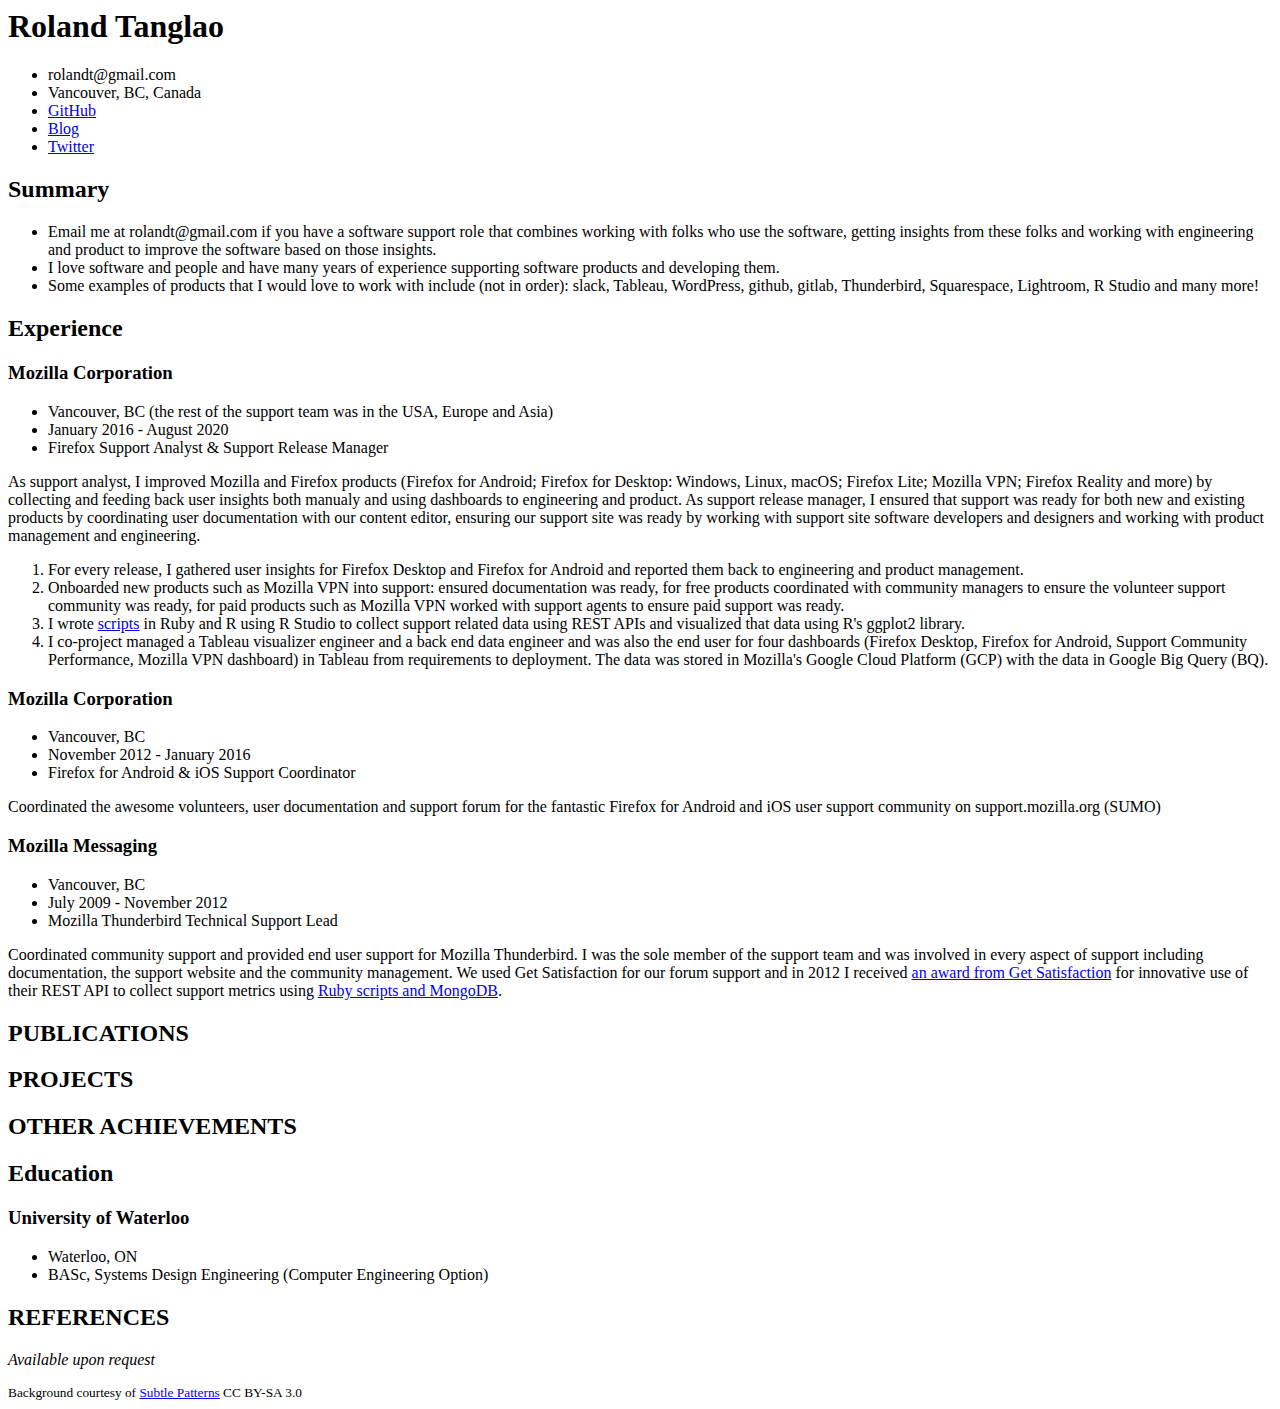
==== index.html @ feac1485 "build with about as a bullet list" ====
<html>
	<head>
		<meta charset="utf-8" />
  		<title>Roland Tanglao's Resume</title>
		<link rel="stylesheet" href="/resume/css/reset.css" />
      	<link rel="stylesheet" href="/resume/css/resume.css" />
      	<link rel='stylesheet' href='//fonts.googleapis.com/css?family=Special+Elite' />
	</head>
<body>
  <div>
    <article>
<h1>Roland Tanglao</h1>

<ul>
<li>rolandt@gmail.com</li>
<li>Vancouver, BC, Canada</li>
<li><a href="https://github.com/rtanglao/">GitHub</a></li>
<li><a href="http://rolandtanglao.com/">Blog</a></li>
<li><a href="https://twitter.com/rtanglao">Twitter</a></li>
</ul>

<h2>Summary</h2>

<ul>
<li>Email me at rolandt@gmail.com if you have a software support role that combines working with folks who use the software, getting insights from these folks and working with engineering and product to improve the software based on those insights. </li>
<li>I love software and people and have many years of experience supporting software products and developing them. </li>
<li>Some examples of products that I would love to work with include (not in order): slack, Tableau, WordPress, github, gitlab, Thunderbird, Squarespace, Lightroom, R Studio and many more!</li>
</ul>

<h2>Experience</h2>

<h3>Mozilla Corporation</h3>

<ul>
<li>Vancouver, BC (the rest of the support team was in the USA, Europe and Asia)</li>
<li>January 2016 - August 2020</li>
<li>Firefox Support Analyst &amp; Support Release Manager </li>
</ul>

<p>As support analyst, I improved Mozilla and Firefox products (Firefox for Android; Firefox for Desktop: Windows, Linux, macOS; Firefox Lite; Mozilla VPN; Firefox Reality and more) by collecting and feeding back user insights both manualy and using dashboards to engineering and product. As support release manager, I ensured that support was ready for both new and existing products by coordinating user documentation with our content editor, ensuring our support site was ready by working with support site software developers and designers and working with product management and engineering.</p>

<ol>
<li>For every release, I gathered user insights for Firefox Desktop and Firefox for Android and reported them back to engineering and product management.</li>
<li>Onboarded new products such as Mozilla VPN into support: ensured documentation was ready, for free products coordinated with community managers to ensure the volunteer support community was ready, for paid products such as Mozilla VPN worked with support agents to ensure paid support was ready.</li>
<li>I wrote <a href="https://github.com/rtanglao/rt-kits-api2">scripts</a> in Ruby and R using R Studio to collect support related data using REST APIs and visualized that data using R&#39;s ggplot2 library.</li>
<li>I co-project managed a Tableau visualizer engineer and a back end data engineer and was also the end user for four  dashboards (Firefox Desktop, Firefox for Android, Support Community Performance, Mozilla VPN dashboard) in Tableau from requirements to deployment. The data was stored in Mozilla&#39;s Google Cloud Platform (GCP) with the data in Google Big Query (BQ). </li>
</ol>

<h3>Mozilla Corporation</h3>

<ul>
<li>Vancouver, BC</li>
<li>November 2012 - January 2016</li>
<li>Firefox for Android &amp; iOS Support Coordinator</li>
</ul>

<p>Coordinated the awesome volunteers, user documentation and support forum for the fantastic Firefox for Android and iOS user support community on support.mozilla.org (SUMO)</p>

<h3>Mozilla Messaging</h3>

<ul>
<li>Vancouver, BC</li>
<li>July 2009 - November 2012</li>
<li>Mozilla Thunderbird Technical Support Lead </li>
</ul>

<p>Coordinated community support and provided end user support for Mozilla Thunderbird. I was the sole member of the support team and was involved in every aspect of support including  documentation, the support website and the community management. We used Get Satisfaction for our forum support and in 2012 I received <a href="https://www.globenewswire.com/news-release/2012/02/14/1204183/0/en/Get-Satisfaction-Announces-Annual-Love-Your-Customers-Awards-for-Excellence-in-Social-Customer-Engagement.html">an award from Get Satisfaction</a> for innovative use of their REST API to collect support metrics using <a href="https://github.com/rtanglao/momogs/">Ruby scripts and MongoDB</a>.</p>

<h2>PUBLICATIONS</h2>

<h2>PROJECTS</h2>

<h2>OTHER ACHIEVEMENTS</h2>

<h2>Education</h2>

<h3>University of Waterloo</h3>

<ul>
<li>Waterloo, ON</li>
<li>BASc, Systems Design Engineering (Computer Engineering Option)</li>
</ul>

<h2>REFERENCES</h2>

<p><em>Available upon request</em></p>
		</article>
		<small>Background courtesy of <a href="http://subtlepatterns.com/maze-white/">Subtle Patterns</a> CC BY-SA 3.0</small>
	</body>
</html>
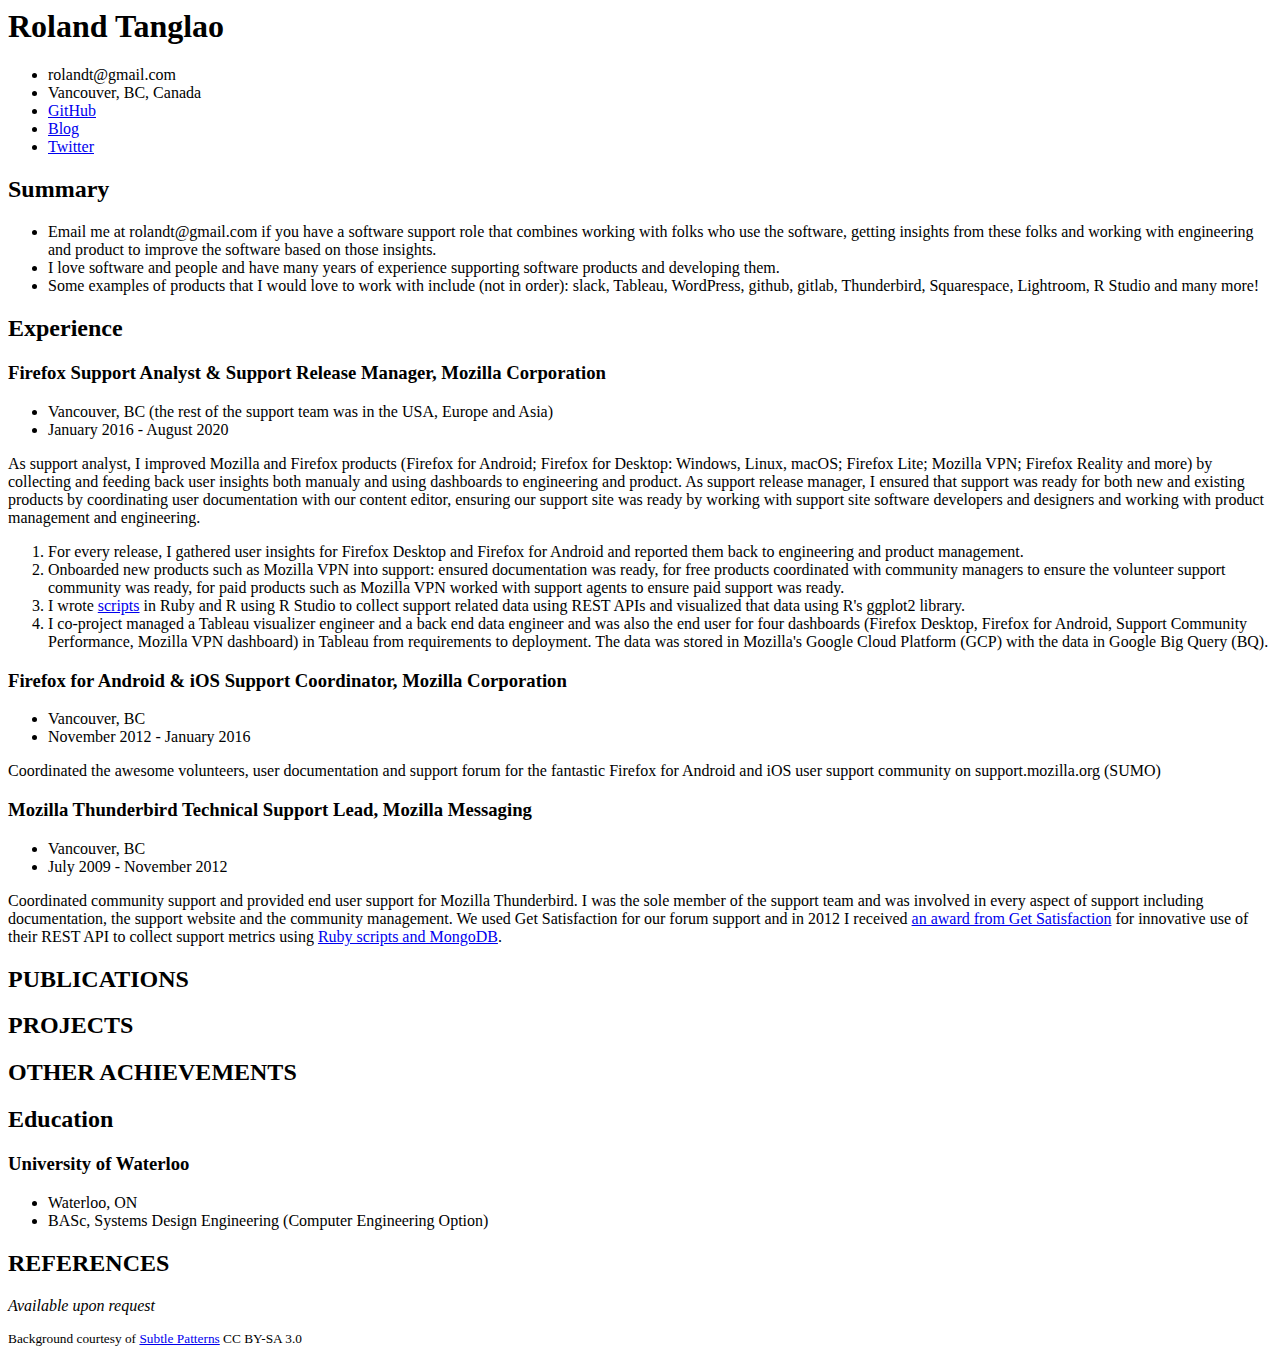
==== commit d014212a: "build with moving job title up" ====
--- a/index.html
+++ b/index.html
@@ -29,12 +29,11 @@
 
 <h2>Experience</h2>
 
-<h3>Mozilla Corporation</h3>
+<h3>Firefox Support Analyst &amp; Support Release Manager, Mozilla Corporation</h3>
 
 <ul>
 <li>Vancouver, BC (the rest of the support team was in the USA, Europe and Asia)</li>
 <li>January 2016 - August 2020</li>
-<li>Firefox Support Analyst &amp; Support Release Manager </li>
 </ul>
 
 <p>As support analyst, I improved Mozilla and Firefox products (Firefox for Android; Firefox for Desktop: Windows, Linux, macOS; Firefox Lite; Mozilla VPN; Firefox Reality and more) by collecting and feeding back user insights both manualy and using dashboards to engineering and product. As support release manager, I ensured that support was ready for both new and existing products by coordinating user documentation with our content editor, ensuring our support site was ready by working with support site software developers and designers and working with product management and engineering.</p>
@@ -46,22 +45,20 @@
 <li>I co-project managed a Tableau visualizer engineer and a back end data engineer and was also the end user for four  dashboards (Firefox Desktop, Firefox for Android, Support Community Performance, Mozilla VPN dashboard) in Tableau from requirements to deployment. The data was stored in Mozilla&#39;s Google Cloud Platform (GCP) with the data in Google Big Query (BQ). </li>
 </ol>
 
-<h3>Mozilla Corporation</h3>
+<h3>Firefox for Android &amp; iOS Support Coordinator, Mozilla Corporation</h3>
 
 <ul>
 <li>Vancouver, BC</li>
 <li>November 2012 - January 2016</li>
-<li>Firefox for Android &amp; iOS Support Coordinator</li>
 </ul>
 
 <p>Coordinated the awesome volunteers, user documentation and support forum for the fantastic Firefox for Android and iOS user support community on support.mozilla.org (SUMO)</p>
 
-<h3>Mozilla Messaging</h3>
+<h3>Mozilla Thunderbird Technical Support Lead, Mozilla Messaging</h3>
 
 <ul>
 <li>Vancouver, BC</li>
 <li>July 2009 - November 2012</li>
-<li>Mozilla Thunderbird Technical Support Lead </li>
 </ul>
 
 <p>Coordinated community support and provided end user support for Mozilla Thunderbird. I was the sole member of the support team and was involved in every aspect of support including  documentation, the support website and the community management. We used Get Satisfaction for our forum support and in 2012 I received <a href="https://www.globenewswire.com/news-release/2012/02/14/1204183/0/en/Get-Satisfaction-Announces-Annual-Love-Your-Customers-Awards-for-Excellence-in-Social-Customer-Engagement.html">an award from Get Satisfaction</a> for innovative use of their REST API to collect support metrics using <a href="https://github.com/rtanglao/momogs/">Ruby scripts and MongoDB</a>.</p>
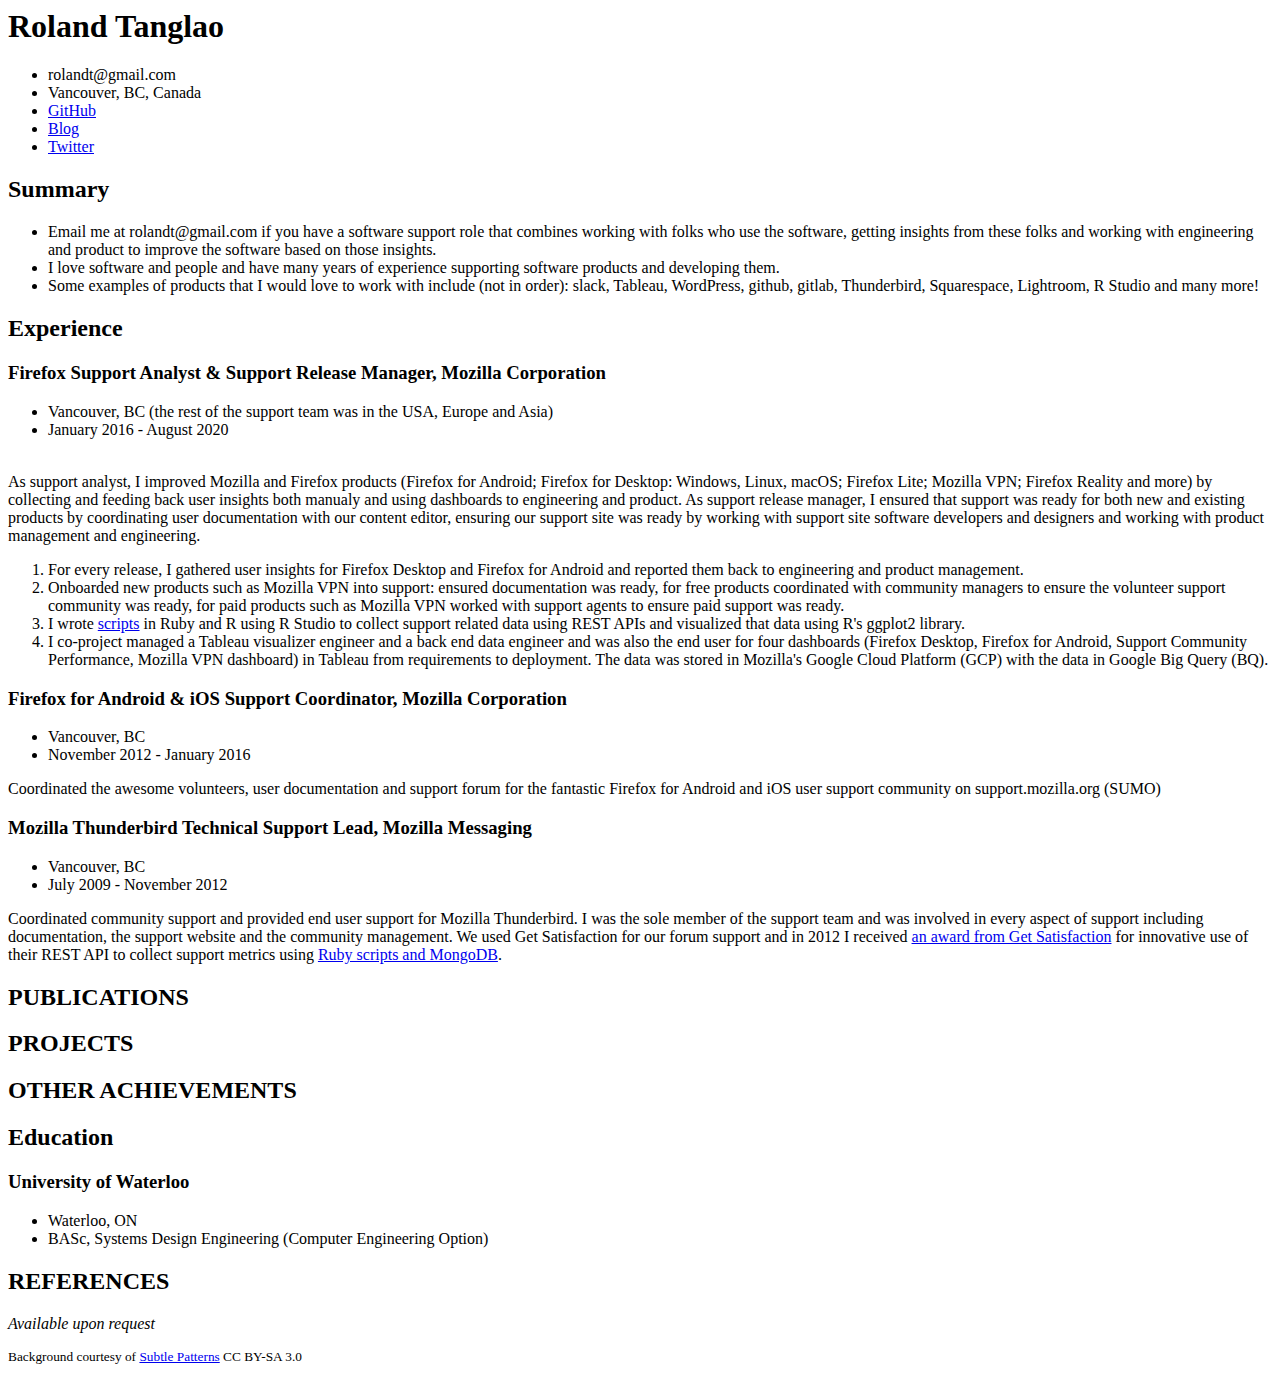
==== commit 48968fef: "add br" ====
--- a/index.html
+++ b/index.html
@@ -36,7 +36,8 @@
 <li>January 2016 - August 2020</li>
 </ul>
 
-<p>As support analyst, I improved Mozilla and Firefox products (Firefox for Android; Firefox for Desktop: Windows, Linux, macOS; Firefox Lite; Mozilla VPN; Firefox Reality and more) by collecting and feeding back user insights both manualy and using dashboards to engineering and product. As support release manager, I ensured that support was ready for both new and existing products by coordinating user documentation with our content editor, ensuring our support site was ready by working with support site software developers and designers and working with product management and engineering.</p>
+<p><br />
+As support analyst, I improved Mozilla and Firefox products (Firefox for Android; Firefox for Desktop: Windows, Linux, macOS; Firefox Lite; Mozilla VPN; Firefox Reality and more) by collecting and feeding back user insights both manualy and using dashboards to engineering and product. As support release manager, I ensured that support was ready for both new and existing products by coordinating user documentation with our content editor, ensuring our support site was ready by working with support site software developers and designers and working with product management and engineering.</p>
 
 <ol>
 <li>For every release, I gathered user insights for Firefox Desktop and Firefox for Android and reported them back to engineering and product management.</li>
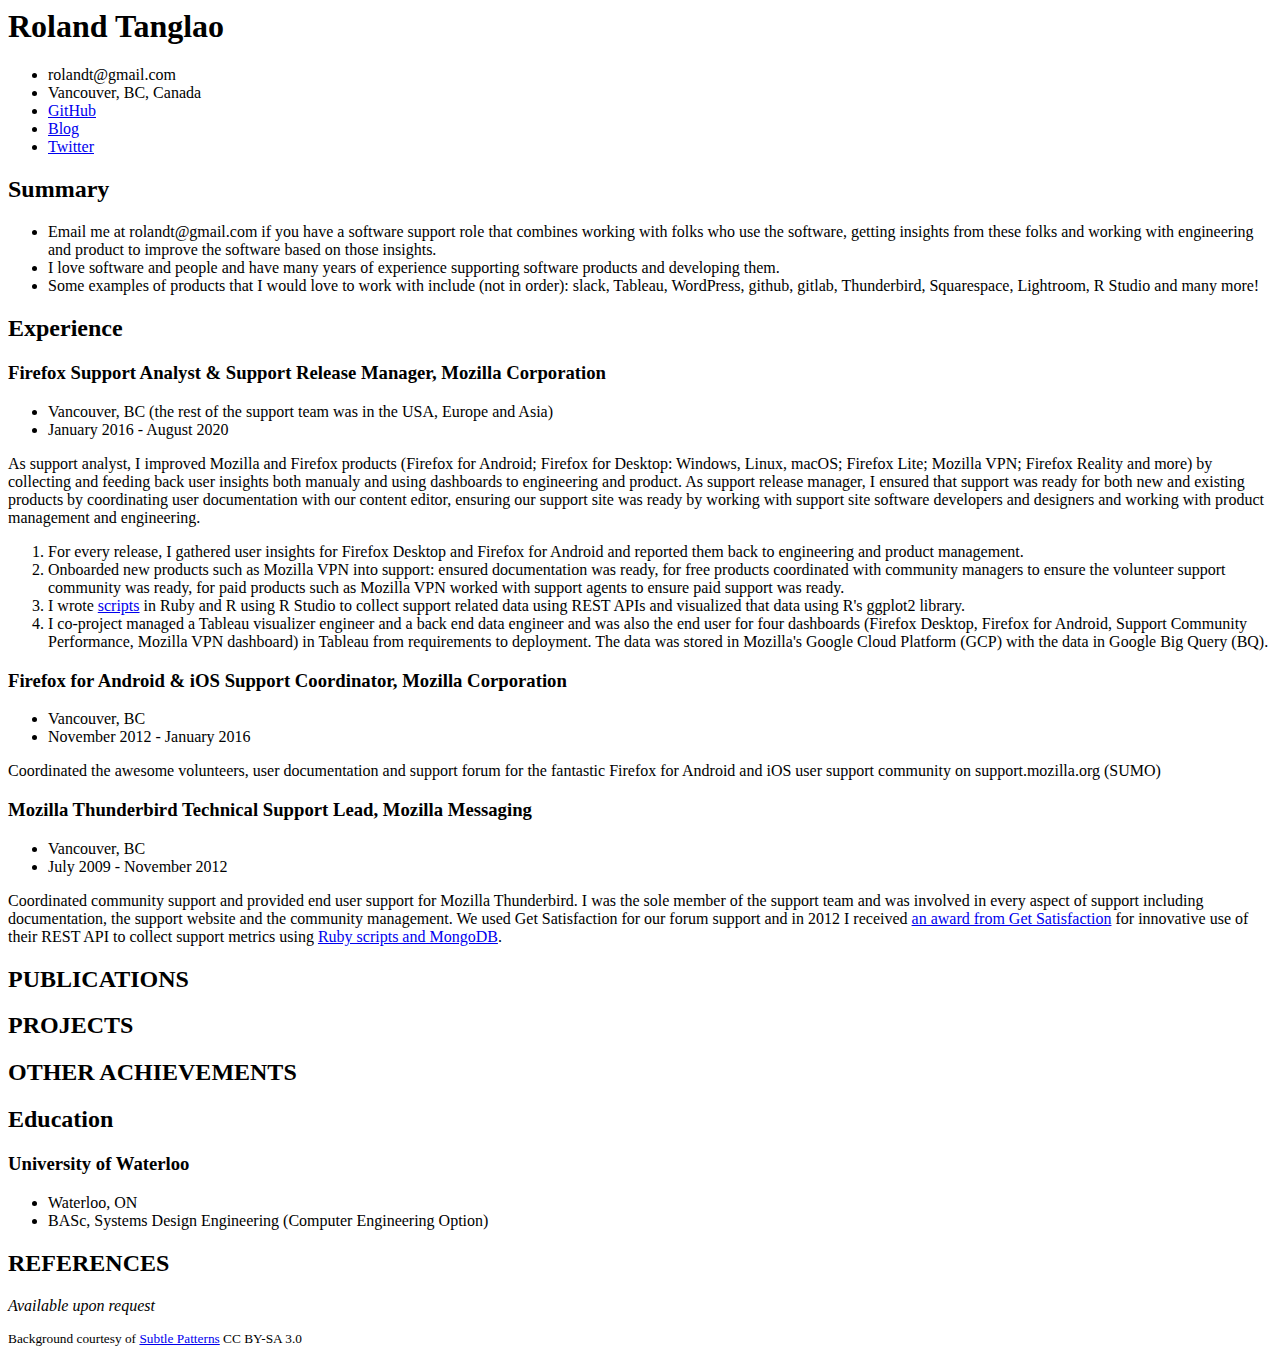
==== commit caf541c5: "remove br" ====
--- a/index.html
+++ b/index.html
@@ -36,8 +36,7 @@
 <li>January 2016 - August 2020</li>
 </ul>
 
-<p><br />
-As support analyst, I improved Mozilla and Firefox products (Firefox for Android; Firefox for Desktop: Windows, Linux, macOS; Firefox Lite; Mozilla VPN; Firefox Reality and more) by collecting and feeding back user insights both manualy and using dashboards to engineering and product. As support release manager, I ensured that support was ready for both new and existing products by coordinating user documentation with our content editor, ensuring our support site was ready by working with support site software developers and designers and working with product management and engineering.</p>
+<p>As support analyst, I improved Mozilla and Firefox products (Firefox for Android; Firefox for Desktop: Windows, Linux, macOS; Firefox Lite; Mozilla VPN; Firefox Reality and more) by collecting and feeding back user insights both manualy and using dashboards to engineering and product. As support release manager, I ensured that support was ready for both new and existing products by coordinating user documentation with our content editor, ensuring our support site was ready by working with support site software developers and designers and working with product management and engineering.</p>
 
 <ol>
 <li>For every release, I gathered user insights for Firefox Desktop and Firefox for Android and reported them back to engineering and product management.</li>
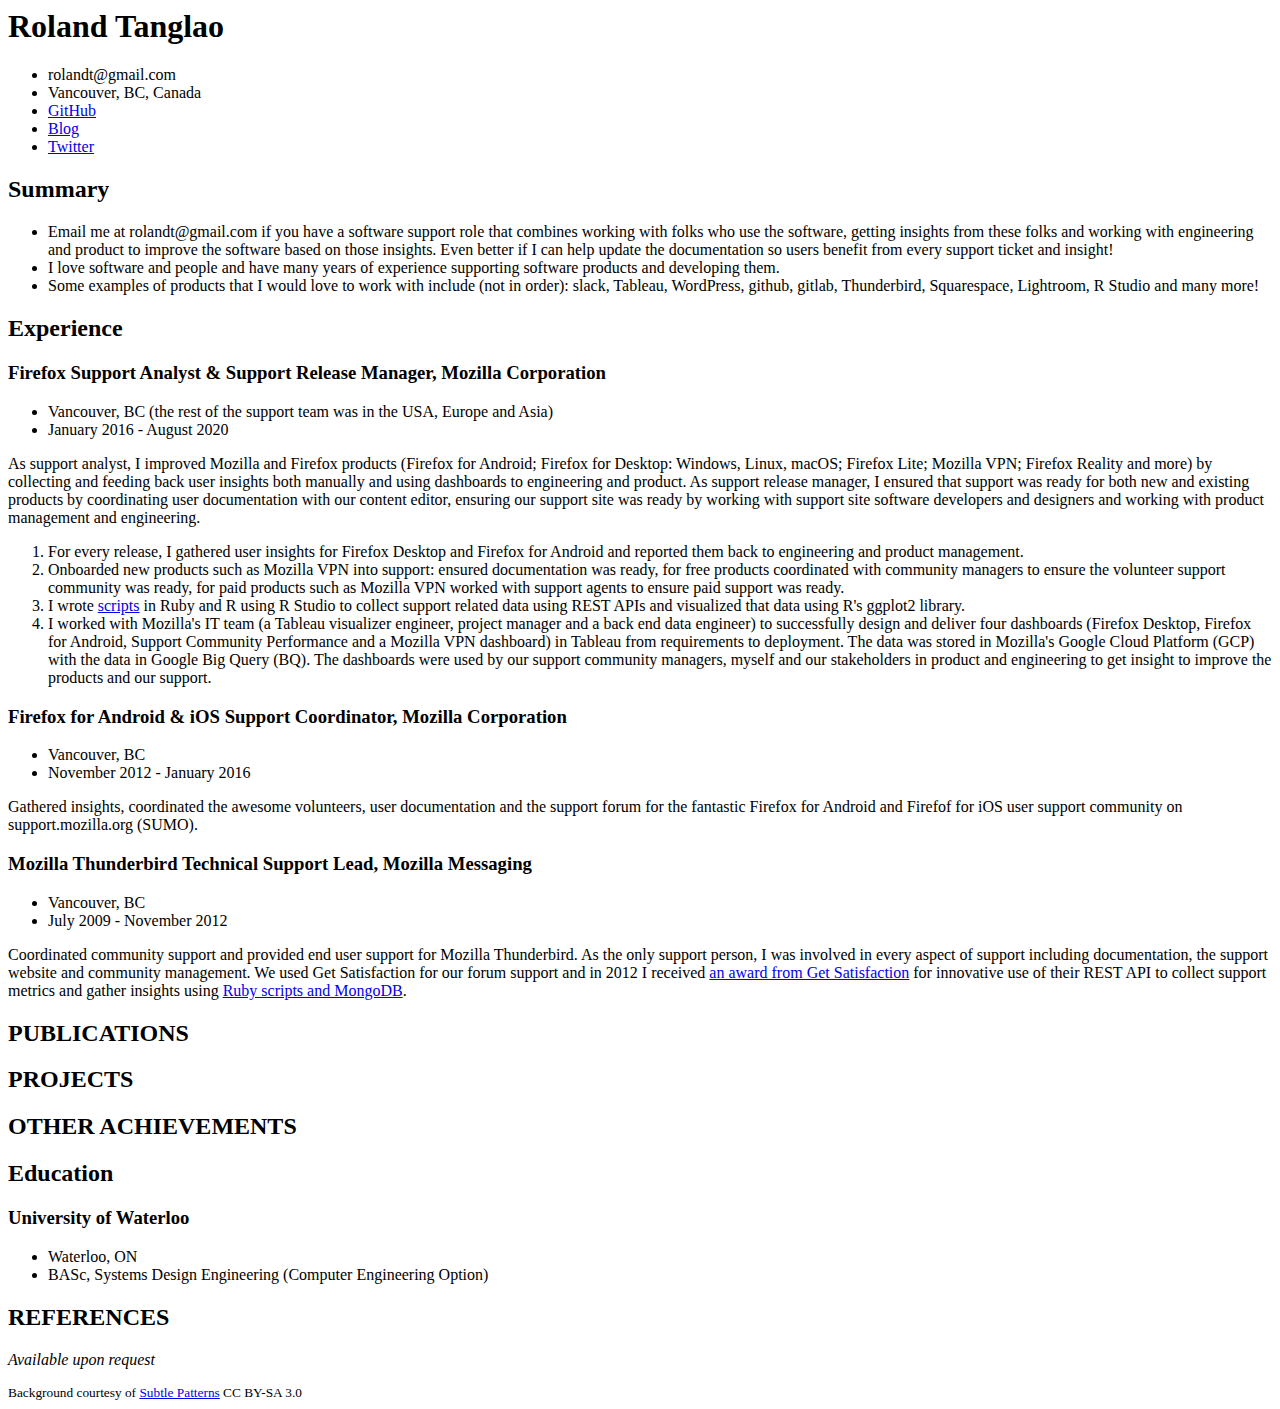
==== commit 23800fc0: "build with more rewording" ====
--- a/index.html
+++ b/index.html
@@ -22,7 +22,7 @@
 <h2>Summary</h2>
 
 <ul>
-<li>Email me at rolandt@gmail.com if you have a software support role that combines working with folks who use the software, getting insights from these folks and working with engineering and product to improve the software based on those insights. </li>
+<li>Email me at rolandt@gmail.com if you have a software support role that combines working with folks who use the software, getting insights from these folks and working with engineering and product to improve the software based on those insights. Even better if I can help update the documentation so users benefit from every support ticket and insight!</li>
 <li>I love software and people and have many years of experience supporting software products and developing them. </li>
 <li>Some examples of products that I would love to work with include (not in order): slack, Tableau, WordPress, github, gitlab, Thunderbird, Squarespace, Lightroom, R Studio and many more!</li>
 </ul>
@@ -36,13 +36,13 @@
 <li>January 2016 - August 2020</li>
 </ul>
 
-<p>As support analyst, I improved Mozilla and Firefox products (Firefox for Android; Firefox for Desktop: Windows, Linux, macOS; Firefox Lite; Mozilla VPN; Firefox Reality and more) by collecting and feeding back user insights both manualy and using dashboards to engineering and product. As support release manager, I ensured that support was ready for both new and existing products by coordinating user documentation with our content editor, ensuring our support site was ready by working with support site software developers and designers and working with product management and engineering.</p>
+<p>As support analyst, I improved Mozilla and Firefox products (Firefox for Android; Firefox for Desktop: Windows, Linux, macOS; Firefox Lite; Mozilla VPN; Firefox Reality and more) by collecting and feeding back user insights both manually and using dashboards to engineering and product. As support release manager, I ensured that support was ready for both new and existing products by coordinating user documentation with our content editor, ensuring our support site was ready by working with support site software developers and designers and working with product management and engineering.</p>
 
 <ol>
 <li>For every release, I gathered user insights for Firefox Desktop and Firefox for Android and reported them back to engineering and product management.</li>
 <li>Onboarded new products such as Mozilla VPN into support: ensured documentation was ready, for free products coordinated with community managers to ensure the volunteer support community was ready, for paid products such as Mozilla VPN worked with support agents to ensure paid support was ready.</li>
 <li>I wrote <a href="https://github.com/rtanglao/rt-kits-api2">scripts</a> in Ruby and R using R Studio to collect support related data using REST APIs and visualized that data using R&#39;s ggplot2 library.</li>
-<li>I co-project managed a Tableau visualizer engineer and a back end data engineer and was also the end user for four  dashboards (Firefox Desktop, Firefox for Android, Support Community Performance, Mozilla VPN dashboard) in Tableau from requirements to deployment. The data was stored in Mozilla&#39;s Google Cloud Platform (GCP) with the data in Google Big Query (BQ). </li>
+<li>I worked with Mozilla&#39;s IT team (a Tableau visualizer engineer, project manager and a back end data engineer) to successfully design and deliver  four  dashboards (Firefox Desktop, Firefox for Android, Support Community Performance and a  Mozilla VPN dashboard) in Tableau from requirements to deployment. The data was stored in Mozilla&#39;s Google Cloud Platform (GCP) with the data in Google Big Query (BQ). The dashboards were used by our support community managers, myself  and our stakeholders in product and engineering to get insight to improve the products and our support.</li>
 </ol>
 
 <h3>Firefox for Android &amp; iOS Support Coordinator, Mozilla Corporation</h3>
@@ -52,7 +52,7 @@
 <li>November 2012 - January 2016</li>
 </ul>
 
-<p>Coordinated the awesome volunteers, user documentation and support forum for the fantastic Firefox for Android and iOS user support community on support.mozilla.org (SUMO)</p>
+<p>Gathered insights, coordinated the awesome volunteers, user documentation and the support forum for the fantastic Firefox for Android and Firefof for iOS user support community on support.mozilla.org (SUMO).</p>
 
 <h3>Mozilla Thunderbird Technical Support Lead, Mozilla Messaging</h3>
 
@@ -61,7 +61,7 @@
 <li>July 2009 - November 2012</li>
 </ul>
 
-<p>Coordinated community support and provided end user support for Mozilla Thunderbird. I was the sole member of the support team and was involved in every aspect of support including  documentation, the support website and the community management. We used Get Satisfaction for our forum support and in 2012 I received <a href="https://www.globenewswire.com/news-release/2012/02/14/1204183/0/en/Get-Satisfaction-Announces-Annual-Love-Your-Customers-Awards-for-Excellence-in-Social-Customer-Engagement.html">an award from Get Satisfaction</a> for innovative use of their REST API to collect support metrics using <a href="https://github.com/rtanglao/momogs/">Ruby scripts and MongoDB</a>.</p>
+<p>Coordinated community support and provided end user support for Mozilla Thunderbird. As the only support person, I was involved in every aspect of support including  documentation, the support website and community management. We used Get Satisfaction for our forum support and in 2012 I received <a href="https://www.globenewswire.com/news-release/2012/02/14/1204183/0/en/Get-Satisfaction-Announces-Annual-Love-Your-Customers-Awards-for-Excellence-in-Social-Customer-Engagement.html">an award from Get Satisfaction</a> for innovative use of their REST API to collect support metrics and gather insights using <a href="https://github.com/rtanglao/momogs/">Ruby scripts and MongoDB</a>.</p>
 
 <h2>PUBLICATIONS</h2>
 
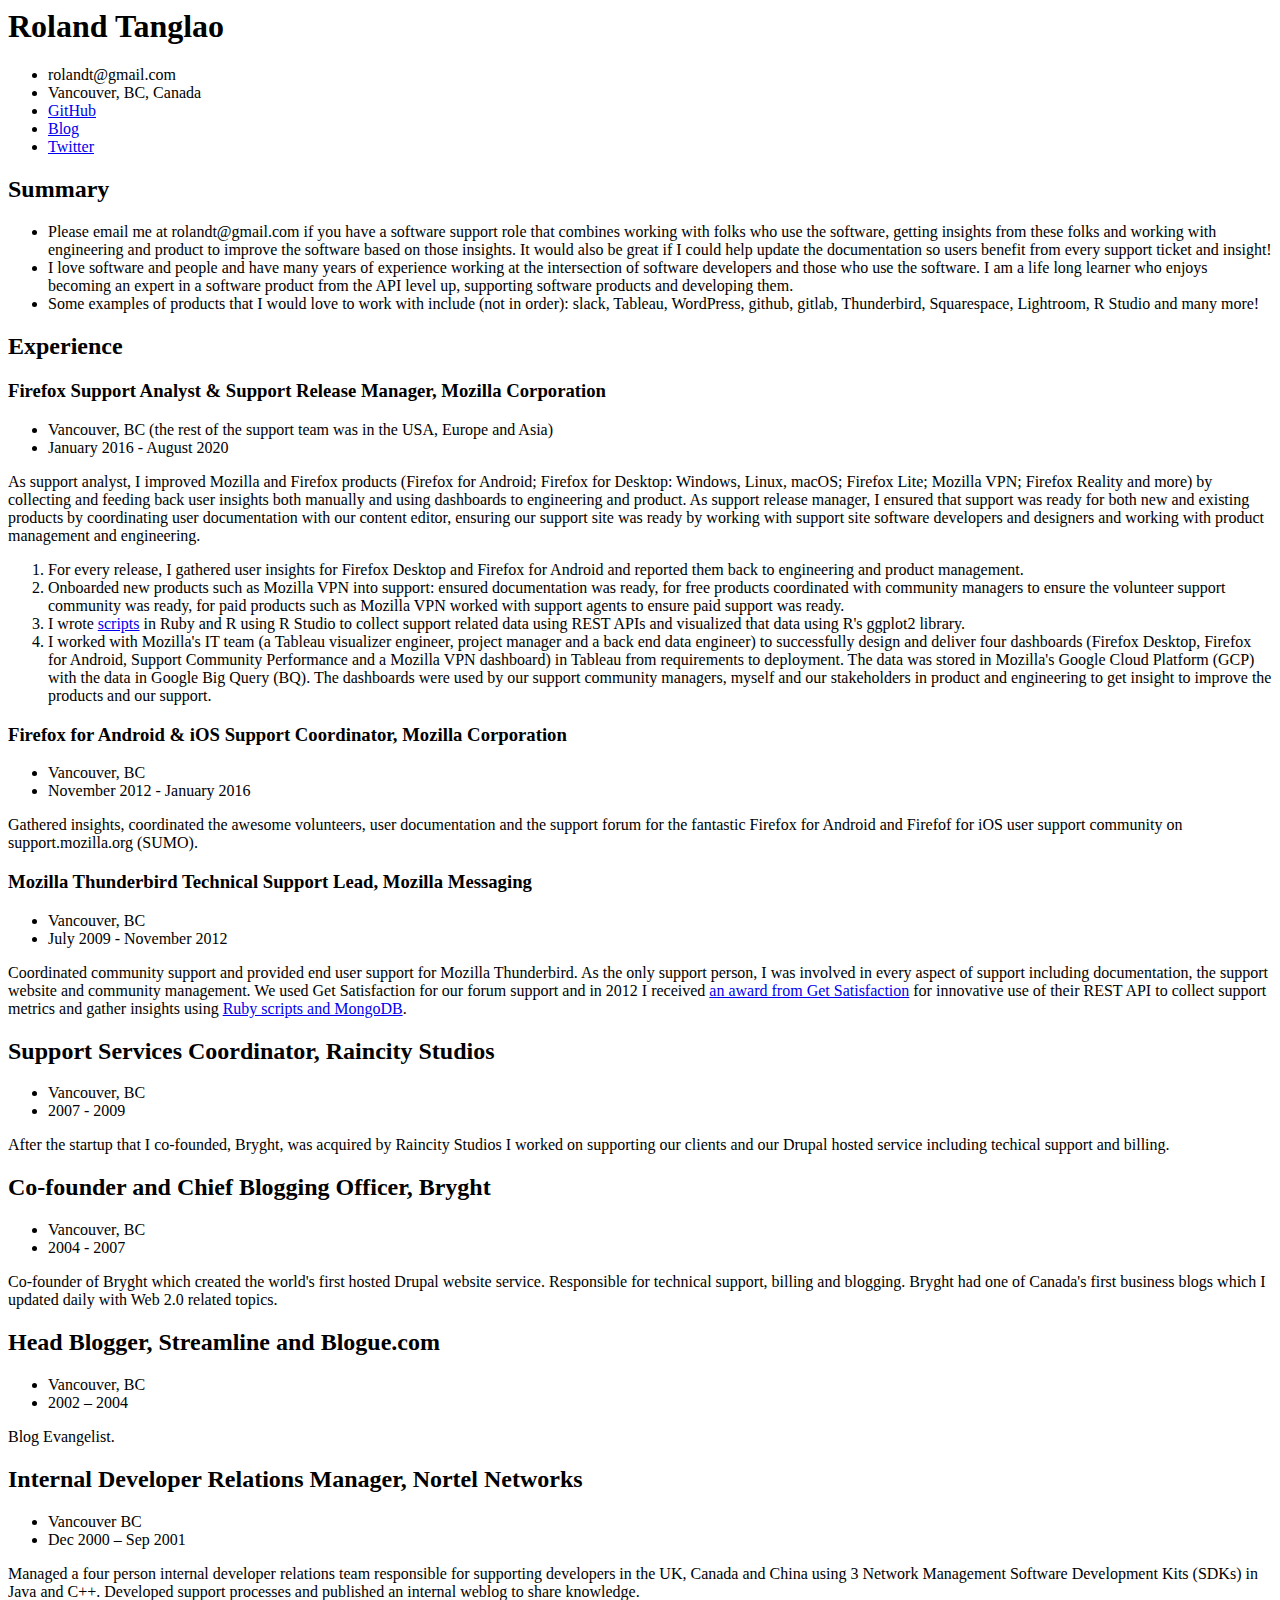
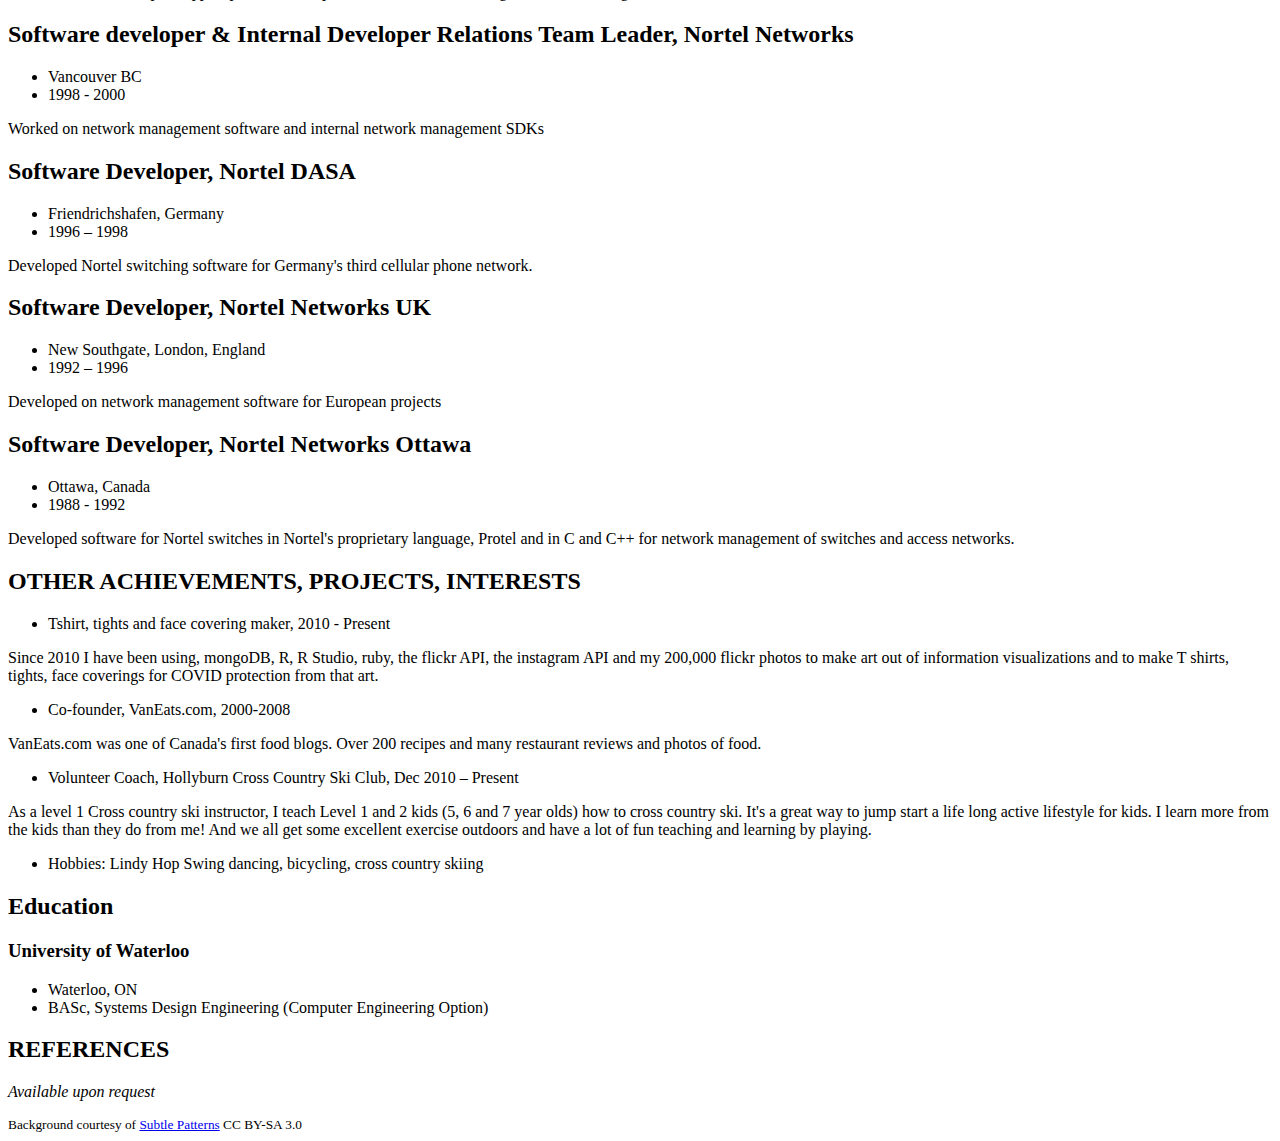
==== commit 6cd7777c: "build latest edits" ====
--- a/index.html
+++ b/index.html
@@ -22,8 +22,8 @@
 <h2>Summary</h2>
 
 <ul>
-<li>Email me at rolandt@gmail.com if you have a software support role that combines working with folks who use the software, getting insights from these folks and working with engineering and product to improve the software based on those insights. Even better if I can help update the documentation so users benefit from every support ticket and insight!</li>
-<li>I love software and people and have many years of experience supporting software products and developing them. </li>
+<li>Please email me at rolandt@gmail.com if you have a software support role that combines working with folks who use the software, getting insights from these folks and working with engineering and product to improve the software based on those insights. It would also be great if I could help update the documentation so users benefit from every support ticket and insight!</li>
+<li>I love software and people and have many years of experience working at the intersection of software developers and those who use the software. I am a life long learner who enjoys becoming an expert in a software product from the API level up, supporting software products and developing them. </li>
 <li>Some examples of products that I would love to work with include (not in order): slack, Tableau, WordPress, github, gitlab, Thunderbird, Squarespace, Lightroom, R Studio and many more!</li>
 </ul>
 
@@ -63,11 +63,101 @@
 
 <p>Coordinated community support and provided end user support for Mozilla Thunderbird. As the only support person, I was involved in every aspect of support including  documentation, the support website and community management. We used Get Satisfaction for our forum support and in 2012 I received <a href="https://www.globenewswire.com/news-release/2012/02/14/1204183/0/en/Get-Satisfaction-Announces-Annual-Love-Your-Customers-Awards-for-Excellence-in-Social-Customer-Engagement.html">an award from Get Satisfaction</a> for innovative use of their REST API to collect support metrics and gather insights using <a href="https://github.com/rtanglao/momogs/">Ruby scripts and MongoDB</a>.</p>
 
-<h2>PUBLICATIONS</h2>
+<h2>Support Services Coordinator, Raincity Studios</h2>
 
-<h2>PROJECTS</h2>
+<ul>
+<li>Vancouver, BC</li>
+<li>2007 - 2009</li>
+</ul>
 
-<h2>OTHER ACHIEVEMENTS</h2>
+<p>After the startup that I co-founded, Bryght, was acquired by Raincity Studios I worked on supporting our clients and our Drupal hosted service including techical support and billing.</p>
+
+<h2>Co-founder and Chief Blogging Officer, Bryght</h2>
+
+<ul>
+<li>Vancouver, BC</li>
+<li>2004 - 2007</li>
+</ul>
+
+<p>Co-founder of Bryght which created the world&#39;s first hosted Drupal website service. Responsible for technical support, billing and blogging. Bryght had one of Canada&#39;s first business blogs which I updated daily with Web 2.0 related topics.</p>
+
+<h2>Head Blogger, Streamline and Blogue.com</h2>
+
+<ul>
+<li>Vancouver, BC</li>
+<li>2002 – 2004</li>
+</ul>
+
+<p>Blog Evangelist. </p>
+
+<h2>Internal Developer Relations Manager, Nortel Networks</h2>
+
+<ul>
+<li>Vancouver BC</li>
+<li>Dec 2000 – Sep 2001</li>
+</ul>
+
+<p>Managed a four person internal developer relations team responsible for supporting developers in the UK, Canada and China using 3 Network Management Software Development Kits (SDKs) in Java and C++. Developed support processes and published an internal weblog to share knowledge. </p>
+
+<h2>Software developer &amp; Internal Developer Relations Team Leader, Nortel Networks</h2>
+
+<ul>
+<li>Vancouver BC</li>
+<li>1998 - 2000</li>
+</ul>
+
+<p>Worked on network management software and internal network management SDKs</p>
+
+<h2>Software Developer, Nortel DASA</h2>
+
+<ul>
+<li>Friendrichshafen, Germany</li>
+<li>1996 – 1998</li>
+</ul>
+
+<p>Developed Nortel switching software for  Germany&#39;s third cellular phone network.</p>
+
+<h2>Software Developer, Nortel Networks UK</h2>
+
+<ul>
+<li>New Southgate, London, England</li>
+<li>1992 – 1996</li>
+</ul>
+
+<p>Developed on network management software for European projects</p>
+
+<h2>Software Developer, Nortel Networks Ottawa</h2>
+
+<ul>
+<li>Ottawa, Canada</li>
+<li>1988 - 1992</li>
+</ul>
+
+<p>Developed software for Nortel switches in Nortel&#39;s proprietary language, Protel and in C and C++ for network management of switches and access networks.</p>
+
+<h2>OTHER ACHIEVEMENTS, PROJECTS, INTERESTS</h2>
+
+<ul>
+<li>Tshirt, tights and face covering maker, 2010 - Present</li>
+</ul>
+
+<p>Since 2010 I have been using, mongoDB, R, R Studio, ruby, the flickr API, the instagram API and my 200,000 flickr photos to make art out of information visualizations and to make T shirts, tights, face coverings for COVID protection from that art.</p>
+
+<ul>
+<li>Co-founder, VanEats.com, 2000-2008</li>
+</ul>
+
+<p>VanEats.com was one of Canada&#39;s first food blogs. Over 200 recipes and many restaurant reviews and photos of food.</p>
+
+<ul>
+<li>Volunteer Coach, Hollyburn Cross Country Ski Club, Dec 2010 – Present</li>
+</ul>
+
+<p>As a level 1 Cross country ski instructor, I teach Level 1 and 2 kids (5, 6 and 7 year olds) how to cross country ski. It&#39;s a great way to jump start a life long active lifestyle for kids. I learn more from the kids than they do from me! And we all get some excellent exercise outdoors and have a lot of fun teaching and learning by playing.</p>
+
+<ul>
+<li>Hobbies: Lindy Hop Swing dancing, bicycling, cross country skiing</li>
+</ul>
 
 <h2>Education</h2>
 
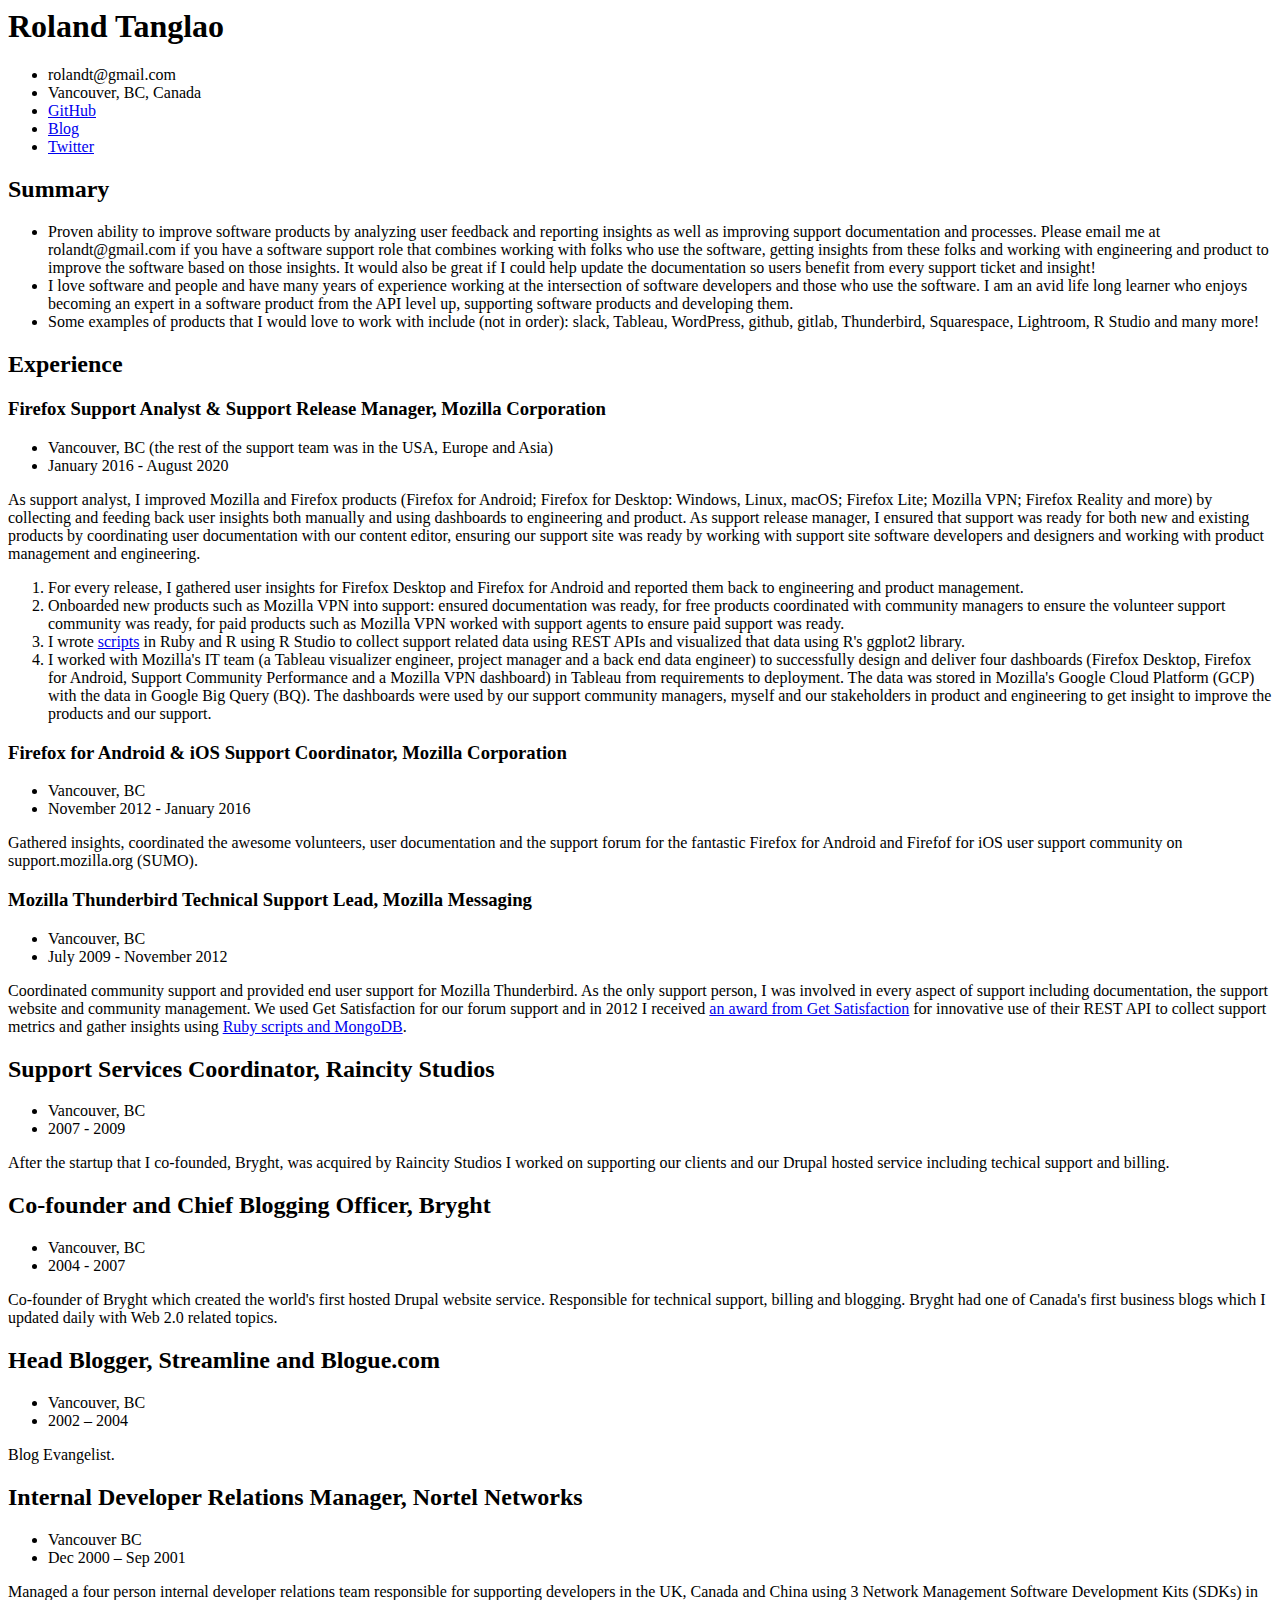
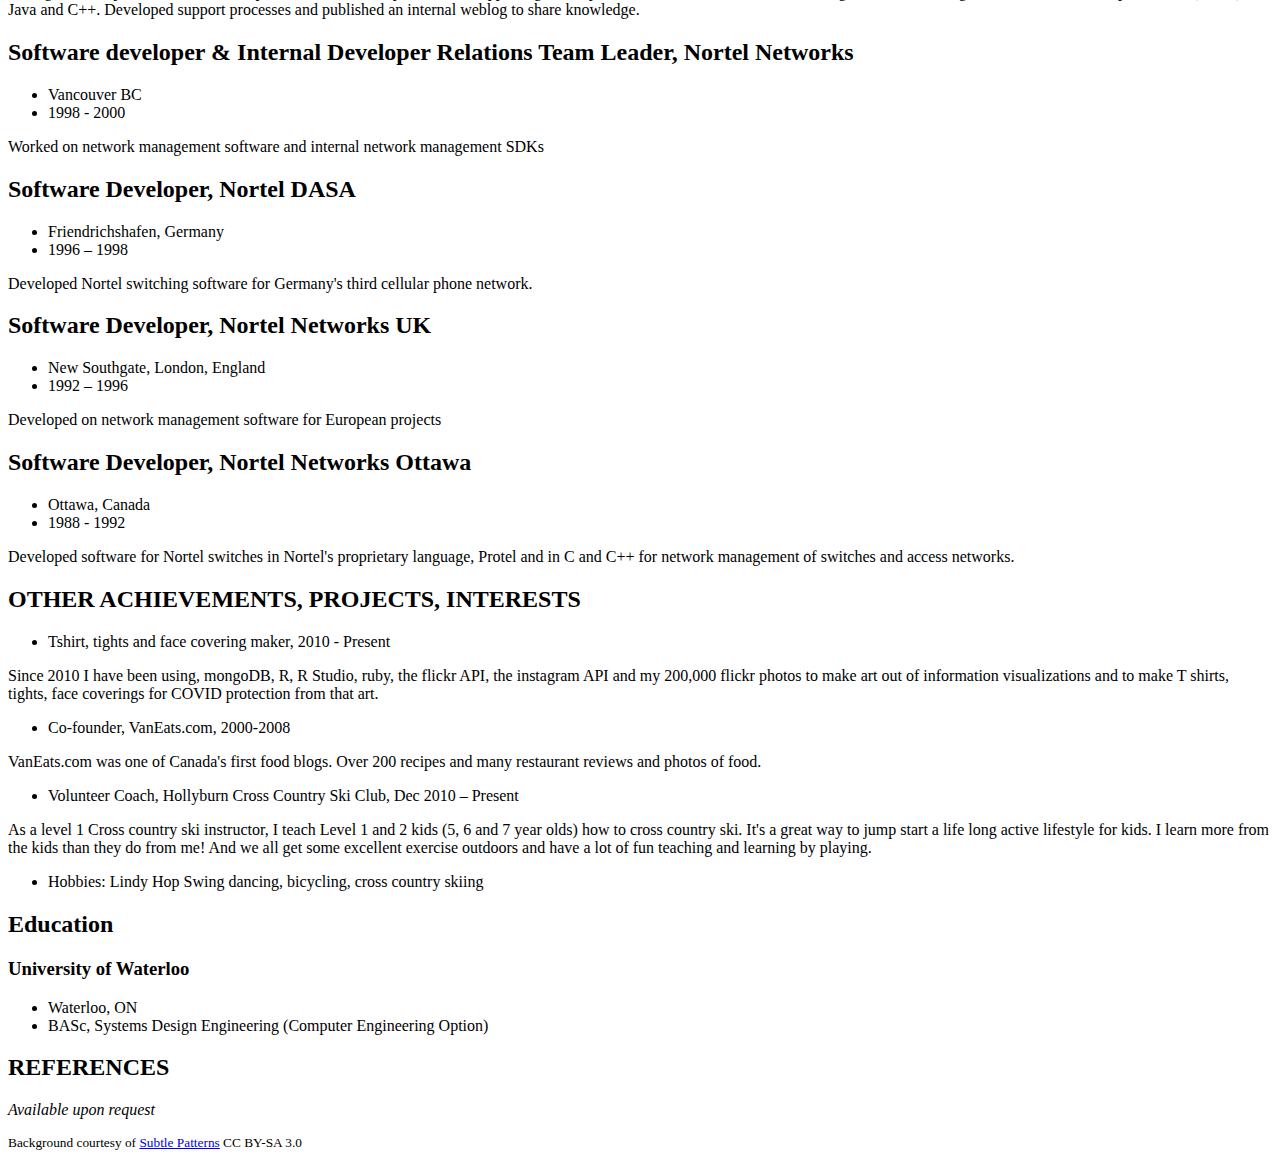
==== commit eca9a109: "i can help" ====
--- a/index.html
+++ b/index.html
@@ -22,8 +22,8 @@
 <h2>Summary</h2>
 
 <ul>
-<li>Please email me at rolandt@gmail.com if you have a software support role that combines working with folks who use the software, getting insights from these folks and working with engineering and product to improve the software based on those insights. It would also be great if I could help update the documentation so users benefit from every support ticket and insight!</li>
-<li>I love software and people and have many years of experience working at the intersection of software developers and those who use the software. I am a life long learner who enjoys becoming an expert in a software product from the API level up, supporting software products and developing them. </li>
+<li>Proven ability to improve software products by analyzing user feedback and reporting insights as well as improving support documentation and processes. Please email me at rolandt@gmail.com if you have a software support role that combines working with folks who use the software, getting insights from these folks and working with engineering and product to improve the software based on those insights. It would also be great if I could help update the documentation so users benefit from every support ticket and insight!</li>
+<li>I love software and people and have many years of experience working at the intersection of software developers and those who use the software. I am an avid life long learner who enjoys becoming an expert in a software product from the API level up, supporting software products and developing them. </li>
 <li>Some examples of products that I would love to work with include (not in order): slack, Tableau, WordPress, github, gitlab, Thunderbird, Squarespace, Lightroom, R Studio and many more!</li>
 </ul>
 
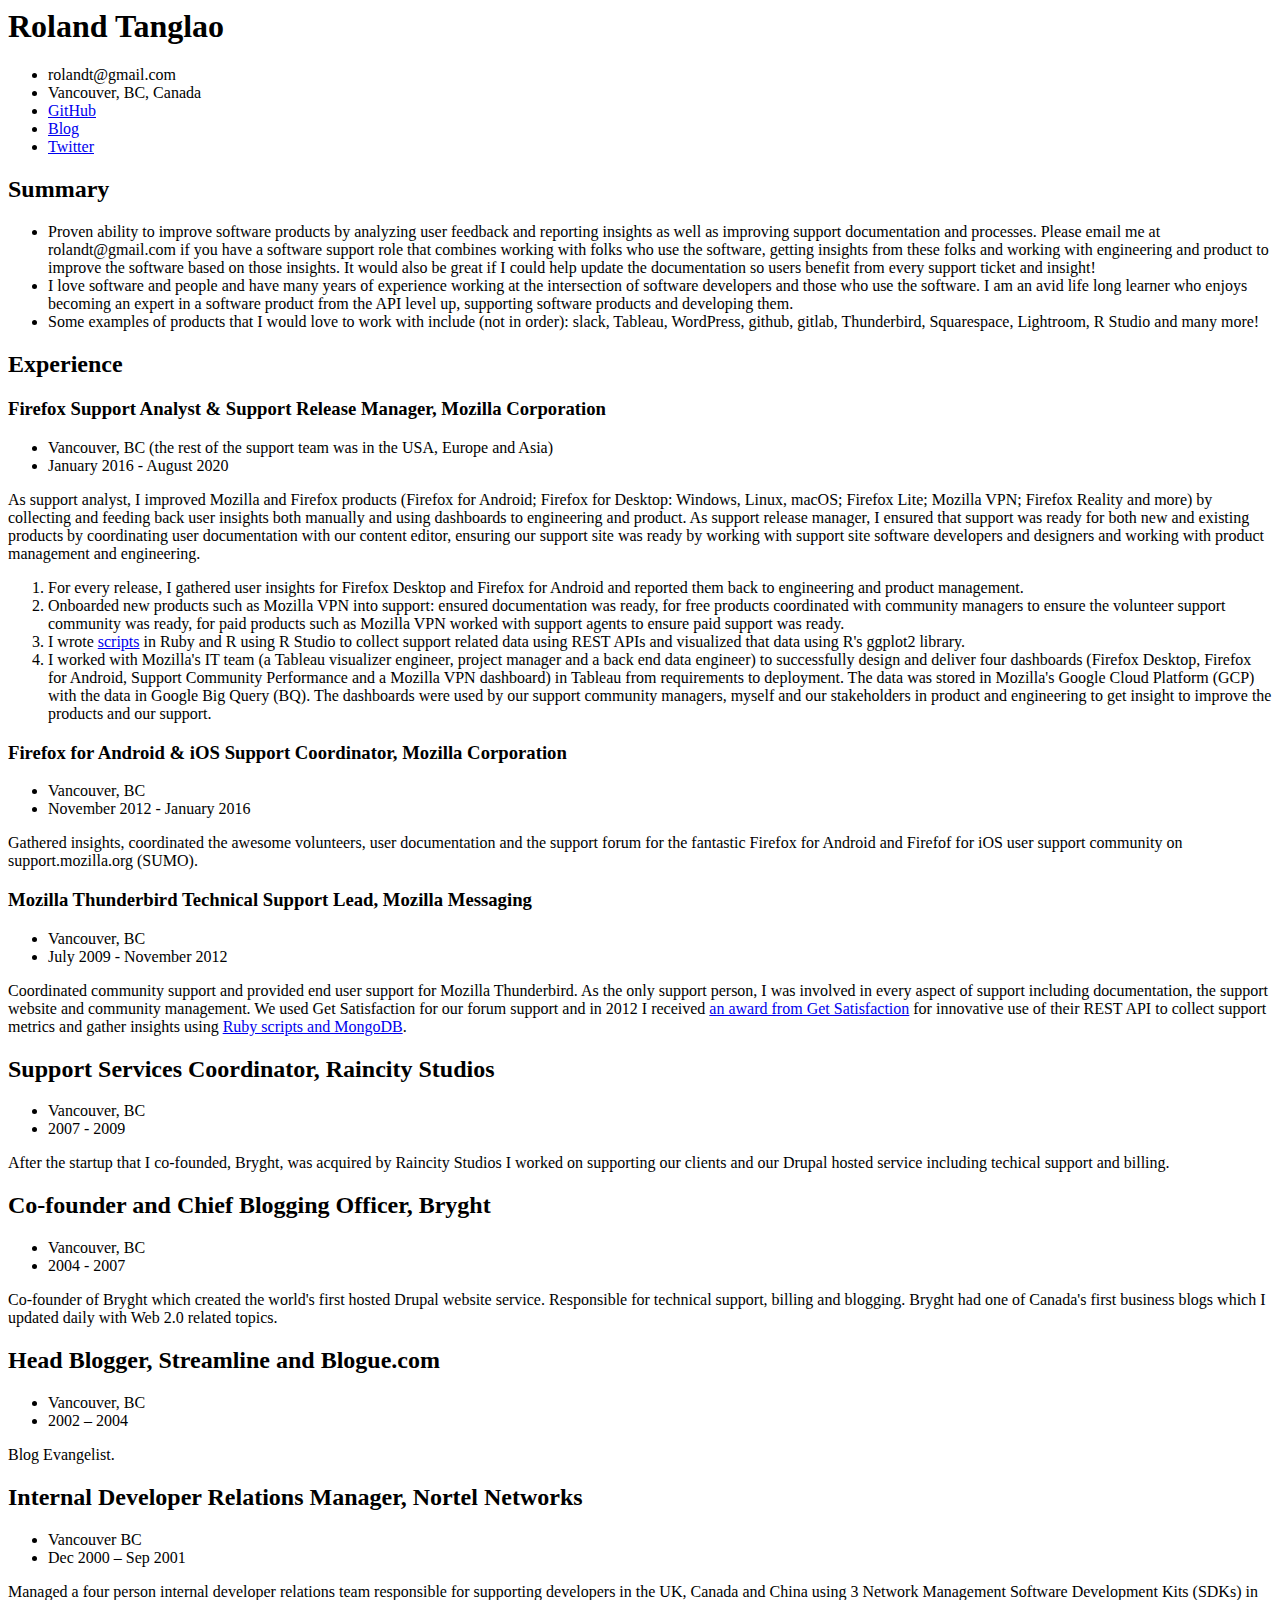
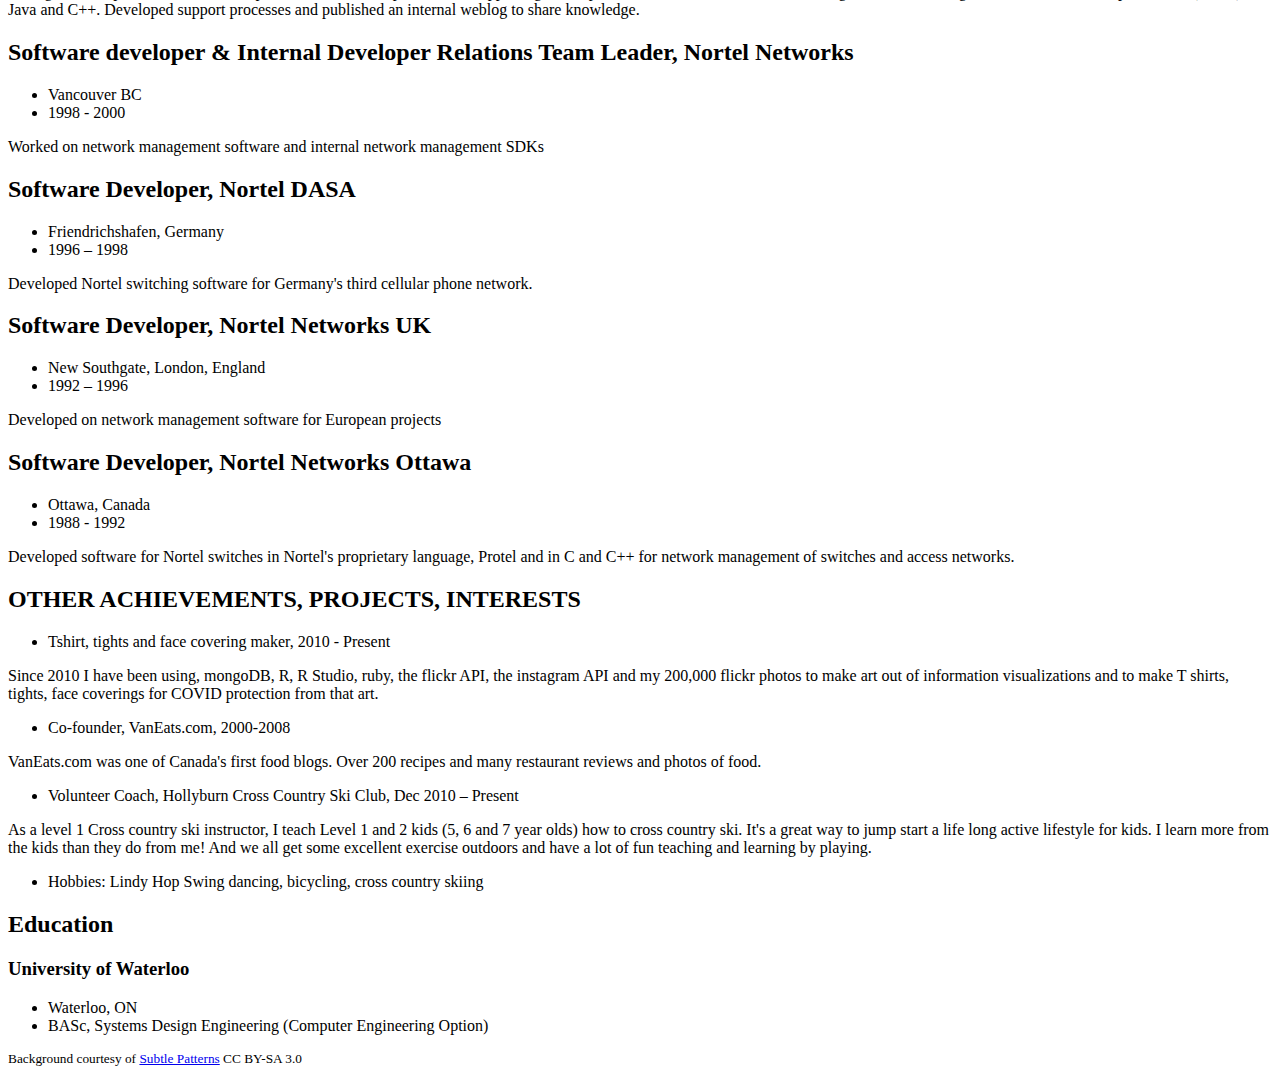
==== commit dd99e691: "build without reference section :-)" ====
--- a/index.html
+++ b/index.html
@@ -167,10 +167,6 @@
 <li>Waterloo, ON</li>
 <li>BASc, Systems Design Engineering (Computer Engineering Option)</li>
 </ul>
-
-<h2>REFERENCES</h2>
-
-<p><em>Available upon request</em></p>
 		</article>
 		<small>Background courtesy of <a href="http://subtlepatterns.com/maze-white/">Subtle Patterns</a> CC BY-SA 3.0</small>
 	</body>
